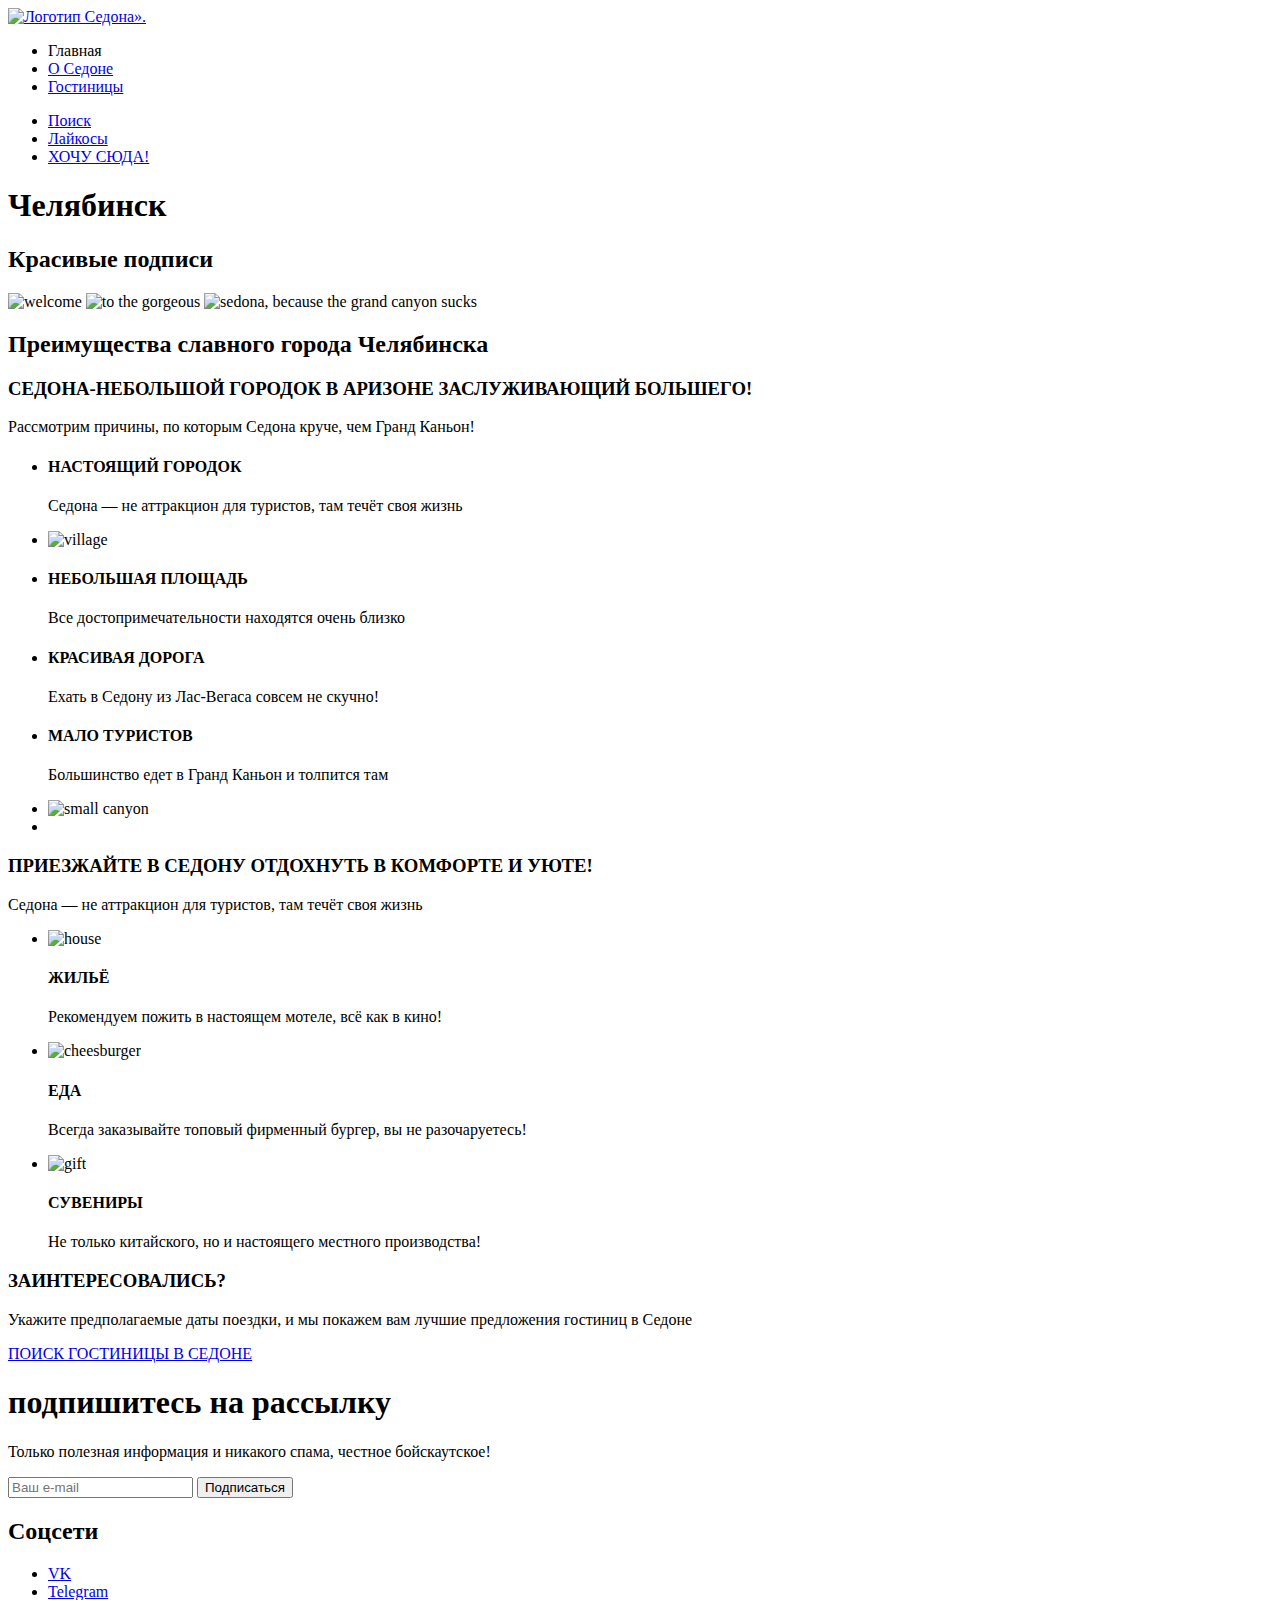
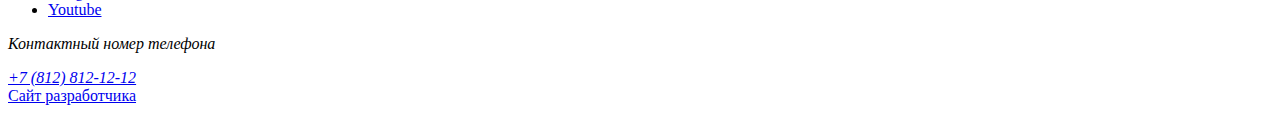
==== index.html @ 9ea4cf7a "Небольшое исправление" ====
<!DOCTYPE html>
<html lang="ru">
  <head>
    <meta charset="utf-8">
    <title>HTML Academy: Седона</title>
  </head>
  <body>
    <header class="page-header">
      <nav class="navigation">
         <a class="navigation-logo" href="index.html">
          <img class="page-header-logo" alt="Логотип Седона»." src="#">
        </a>
        <ul class="navigation-list">
          <li class="navigation-item">
            <a class="navigation-link-current" title="Вы на главной странице">Главная</a>
          </li>
          <li class="navigation-item">
            <a class="navigation-link" href="#">О&nbsp;Седоне</a>
          </li>
          <li class="navigation-item">
            <a class="navigation-link" href="catalog.html">Гостиницы</a>
          </li>
        </ul>
        <ul class="navigation-list">
          <li class="navigation-item">
            <a class="navigation-link" href="#">
              <span class="visually-hidden">
                Поиск</span>
            </a>
          </li>
          <li class="navigation-item">
            <a class="navigation-link" href="#">
              <span class="visually-hidden">
              Лайкосы</span>
            </a>
          </li>
          <li class="navigation-item">
            <a class="brown-button" href="#">ХОЧУ СЮДА!</a>
          </li>
        </ul>
      </nav>
    </header>
    <main class="main-index">
      <h1 class="visually hidden">Челябинск</h1>
      <section class="main-header main-backgroun-img">
        <h2 class="visually hidden">Красивые подписи</h2>
        <img class="logo" src="#" alt="welcome">
        <img class="logo" src="#" alt="to the gorgeous">
        <img class="logo" src="#" alt="sedona, because the grand canyon sucks">
      </section>
      <section class="advantages">
        <h2 class="visually-hidden">Преимущества славного города Челябинска</h2>
        <section class="advantages-text">
          <h3>СЕДОНА-НЕБОЛЬШОЙ ГОРОДОК В АРИЗОНЕ ЗАСЛУЖИВАЮЩИЙ БОЛЬШЕГО!</h3>
          <p>Рассмотрим причины, по которым Седона круче, чем Гранд Каньон!</p>
        </section>
        <ul class="advantages-list ">
          <li class="advantages-item dividing-line">
            <h4 class="advantages-title ">НАСТОЯЩИЙ ГОРОДОК</h4>
            <p class="advantages-description">Седона — не аттракцион для туристов, там течёт своя жизнь</p>
          </li>
          <li class="advantages-item">
            <img class="advantages-img" src="#" alt="village">
          </li>
          <li class="advantages-item dividing-line">
            <h4 class="advantages-title">НЕБОЛЬШАЯ ПЛОЩАДЬ</h4>
            <p class="advantages-description">Все достопримечательности находятся очень близко</p>
          </li>
          <li class="advantages-item dividing-line">
            <h4 class="advantages-title">КРАСИВАЯ ДОРОГА</h4>
            <p class="advantages-description">Ехать в Седону из Лас-Вегаса совсем не скучно!</p>
          </li>
          <li class="advantages-item dividing-line">
            <h4 class="advantages-title">МАЛО ТУРИСТОВ</h4>
            <p class="advantages-description">Большинство едет в Гранд Каньон и толпится там</p>
          </li>
          <li class="advantages-item">
            <img class="advantages-img" src="#" alt="small canyon">
          </li>
          <li class="advantages-item">
        </ul>
        <section>
          <h3>ПРИЕЗЖАЙТЕ В СЕДОНУ ОТДОХНУТЬ В КОМФОРТЕ И УЮТЕ!</h3>
          <p>Седона — не аттракцион для туристов, там течёт своя жизнь</p>
        </section>
        <ul class="advantages-item">
          <li class="advantages-item">
            <img class="avantages-logo" src="#" alt="house">
            <h4 class="advantages-title">ЖИЛЬЁ</h4>
            <p class="advantages-description">Рекомендуем пожить в настоящем мотеле,
              всё как в кино!</p>
          </li>
          <li class="advantages-item">
            <img class="avantages-logo" src="#" alt="cheesburger">
            <h4 class="advantages-title">ЕДА</h4>
            <p class="advantages-description">Всегда заказывайте
              топовый фирменный бургер, вы не разочаруетесь!</p>
          </li>
          <li class="advantages-item">
            <img class="avantages-logo" src="#" alt="gift">
            <h4 class="advantages-title">СУВЕНИРЫ</h4>
            <p class="advantages-description">Не только китайского,
              но и настоящего местного производства!</p>
          </li>
        </ul>
      </section>
      <section>
        <h3>ЗАИНТЕРЕСОВАЛИСЬ?</h3>
        <p>Укажите предполагаемые даты поездки, и мы покажем вам лучшие предложения гостиниц в Седоне</p>
        <a class="search-link" href="catalog.html">ПОИСК ГОСТИНИЦЫ В СЕДОНЕ</a>
      </section>
    </main>
    <footer class="page-footer">
      <form class="footer-newsletter footer-newsletter-background" action="https://echo.htmlacademy.ru/" method="post">
        <h1>подпишитесь на рассылку</h1>
        <p>Только полезная информация и никакого спама, честное бойскаутское!</p>
        <input class="field"  placeholder="Ваш e-mail" type="email" name="newsletter-email">
        <button class="footer-newsletter-button" type="submit">Подписаться</button>
      </form>
      <section class="footer-social">
        <h2 class="page-footer-title visually-hidden">Соцсети</h2>
        <ul class="footer-social-list">
          <li class="footer-social-item">
            <a class="button" href="https://vk.com/htmlacademy">
              <span class="visually-hidden">VK</span>
            </a>
          </li>
          <li class="footer-social-item">
            <a class="button" href="https://t.me/htmlacademy">
              <span class="visually-hidden">Telegram</span>
            </a>
          </li>
          <li class="footer-social-item">
            <a class="button" href="https://www.youtube.com/user/htmlacademyru">
              <span class="visually-hidden">Youtube</span>
            </a>
          </li>
        </ul>
      </section>
      <address class="footer-contacts-address">
        <p class="visually-hidden">Контактный номер телефона</p>
        <a class="footer-contacts-phone" href="tel:+78128121212">+7 (812) 812-12-12</a>
      </address>
      <a class="footer-contact-developer" href="https://htmlacademy.ru">
        <span class="visualyy-hidden">
        Сайт разработчика</span>
      </a>
    </footer>
   </body>
</html>
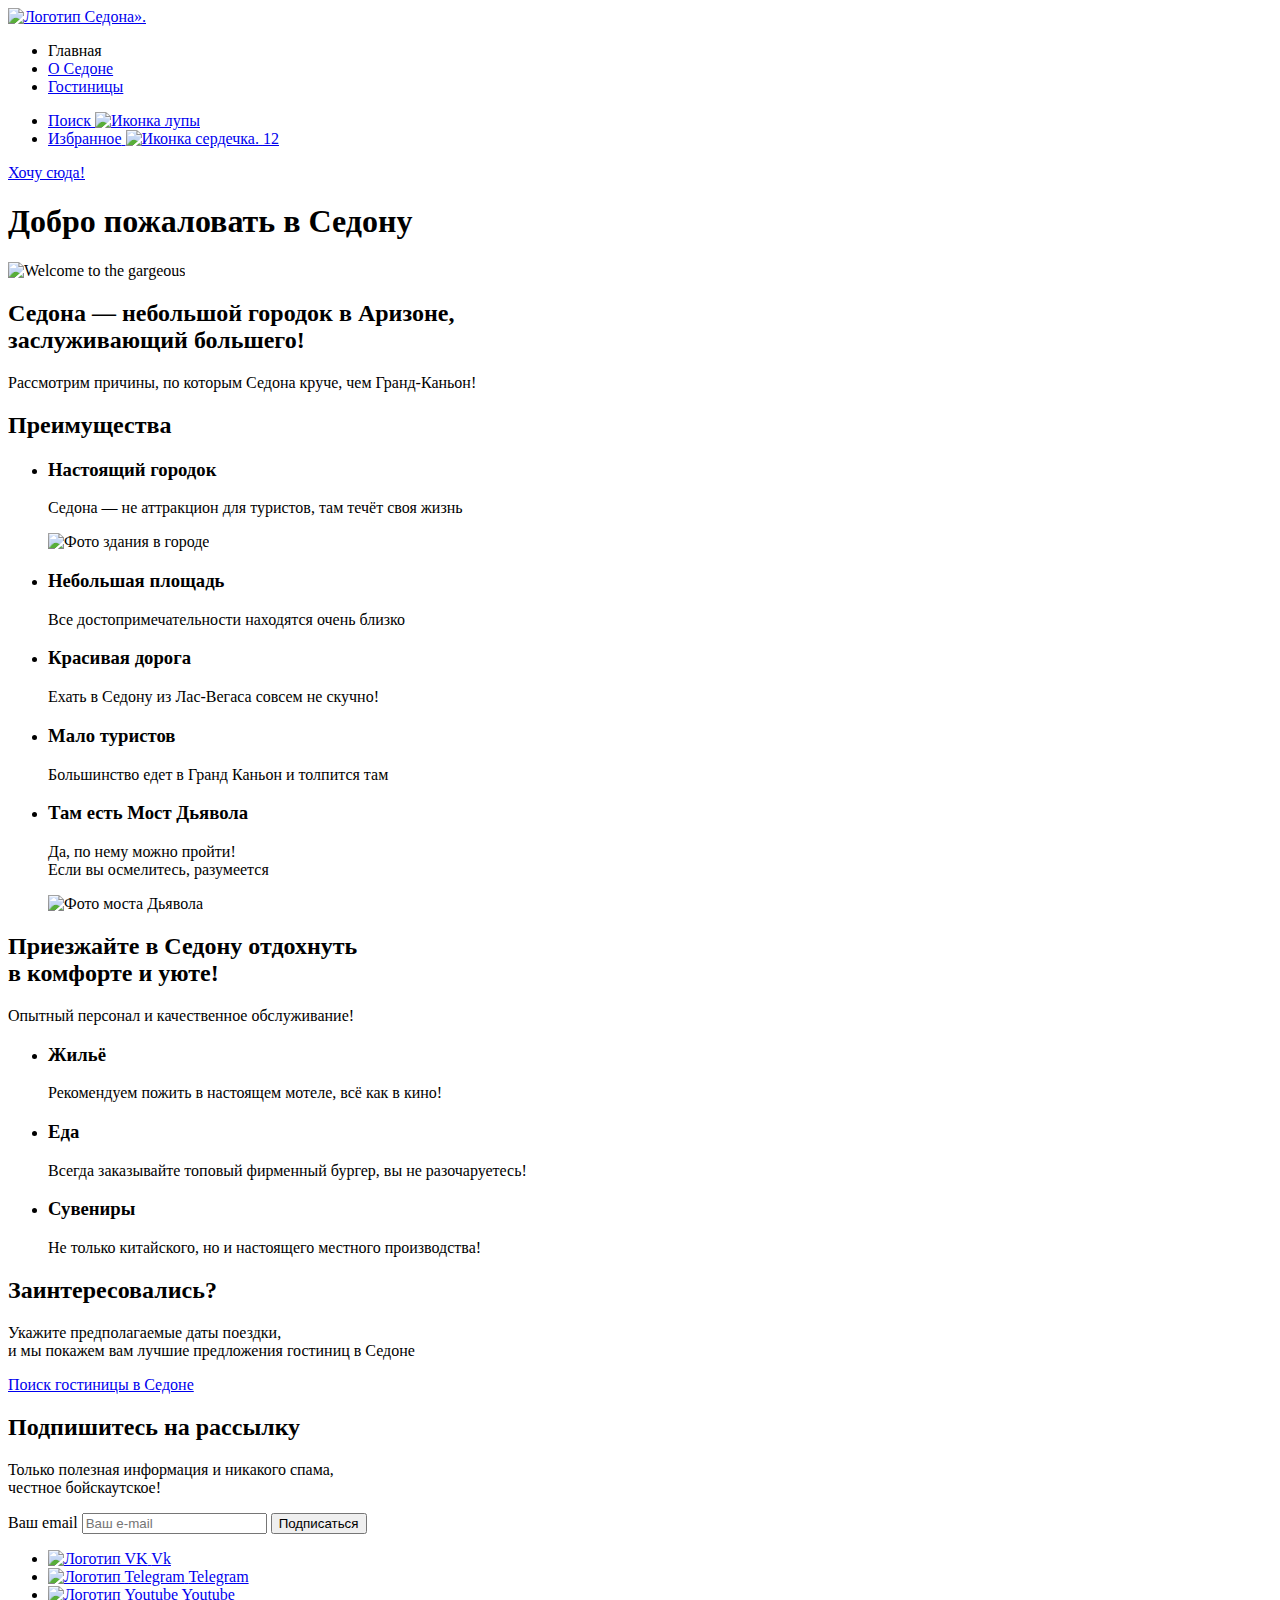
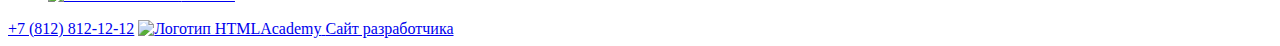
==== commit 6e7e73f8: "Вторая првка index.html" ====
--- a/index.html
+++ b/index.html
@@ -12,7 +12,7 @@
         </a>
         <ul class="navigation-list">
           <li class="navigation-item">
-            <a class="navigation-link-current" title="Вы на главной странице">Главная</a>
+            <a class="navigation-link navigation-link-current" title="Вы на главной странице">Главная</a>
           </li>
           <li class="navigation-item">
             <a class="navigation-link" href="#">О&nbsp;Седоне</a>
@@ -21,130 +21,147 @@
             <a class="navigation-link" href="catalog.html">Гостиницы</a>
           </li>
         </ul>
-        <ul class="navigation-list">
-          <li class="navigation-item">
-            <a class="navigation-link" href="#">
+        <ul class="navigation-user-list list-reset">
+          <li class="navigation-user-item">
+            <a class="navigation-user-link navigation-user-link-search" href="#">
               <span class="visually-hidden">
                 Поиск</span>
+                <img src="#" width="20" height="20" alt="Иконка лупы">
             </a>
           </li>
-          <li class="navigation-item">
-            <a class="navigation-link" href="#">
+          <li class="navigation-user-item">
+            <a class="navigation-user-link navigation-user-link-favorites" href="#">
               <span class="visually-hidden">
-              Лайкосы</span>
+              Избранное</span>
+              <img src="#" width="20" height="20" alt="Иконка сердечка.">
+              <span class="navigation-user-link-favorites-num">12</span>
             </a>
           </li>
-          <li class="navigation-item">
-            <a class="brown-button" href="#">ХОЧУ СЮДА!</a>
+        </ul>
+        <a class="button navigation-button" href="#">Хочу сюда!</a>
+      </nav>
+    </header>
+    <main class="main">
+      <section class="intro">
+        <h1 class="visually-hidden">Добро пожаловать в Седону</h1>
+        <div class="intro-img">
+          <img src="#" width="458" height="352" alt="Welcome to the gargeous">
+        </div>
+      </section>
+      <section class="advantages">
+        <div class="page-description">
+          <h2 class="page-title">Седона — небольшой городок в Аризоне, <br>заслуживающий большего!</h2>
+          <p class="page-text">Рассмотрим причины, по которым Седона круче, чем Гранд-Каньон!</p>
+        </div>
+        <h2 class="visually-hidden">Преимущества</h2>
+        <ul class="advantages-list list-reset">
+          <li class="advantages-item advantages-item-full">
+            <div class="advantages-container">
+              <div class="advantages-content">
+                <h3 class="advantages-title">Настоящий городок</h3>
+                <p class="advantages-text">Седона — не аттракцион для туристов, там течёт своя жизнь</p>
+              </div>
+              <div class="advantages-image">
+                <img src="#" alt="Фото здания в городе" width="800" height="384">
+              </div>
+            </div>
+          </li>
+          <li class="advantages-item">
+            <div class="advantages-content">
+              <h3 class="advantages-title">Небольшая площадь</h3>
+              <p class="advantages-text">Все достопримечательности находятся очень близко</p>
+            </div>
+          </li>
+          <li class="advantages-item">
+            <div class="advantages-content">
+              <h3 class="advantages-title">Красивая дорога</h3>
+              <p class="advantages-text">Ехать в Седону из Лас-Вегаса совсем не скучно!</p>
+            </div>
+          </li>
+          <li class="advantages-item">
+            <div class="advantages-content">
+              <h3 class="advantages-title">Мало туристов</h3>
+              <p class="advantages-text">Большинство едет в Гранд Каньон и толпится там</p>
+            </div>
+          </li>
+          <li class="advantages-item advantages-item-full">
+            <div class="advantages-container">
+              <div class="advantages-content">
+                <h3 class="advantages-title">Там есть Мост Дьявола</h3>
+                <p class="advantages-text">Да, по нему можно пройти! <br>Если вы осмелитесь, разумеется</p>
+              </div>
+              <div class="advantages-image">
+                <img src="#" alt="Фото моста Дьявола" width="800" height="384">
+              </div>
+            </div>
           </li>
         </ul>
-      </nav>
-    </header>
-    <main class="main-index">
-      <h1 class="visually hidden">Челябинск</h1>
-      <section class="main-header main-backgroun-img">
-        <h2 class="visually hidden">Красивые подписи</h2>
-        <img class="logo" src="#" alt="welcome">
-        <img class="logo" src="#" alt="to the gorgeous">
-        <img class="logo" src="#" alt="sedona, because the grand canyon sucks">
-      </section>
-      <section class="advantages">
-        <h2 class="visually-hidden">Преимущества славного города Челябинска</h2>
-        <section class="advantages-text">
-          <h3>СЕДОНА-НЕБОЛЬШОЙ ГОРОДОК В АРИЗОНЕ ЗАСЛУЖИВАЮЩИЙ БОЛЬШЕГО!</h3>
-          <p>Рассмотрим причины, по которым Седона круче, чем Гранд Каньон!</p>
-        </section>
-        <ul class="advantages-list ">
-          <li class="advantages-item dividing-line">
-            <h4 class="advantages-title ">НАСТОЯЩИЙ ГОРОДОК</h4>
-            <p class="advantages-description">Седона — не аттракцион для туристов, там течёт своя жизнь</p>
+        <div class="page-description page-description-services">
+          <h2 class="page-title">Приезжайте в Седону отдохнуть <br>в комфорте и уюте!</h2>
+          <p class="page-text">Опытный персонал и качественное обслуживание!</p>
+        </div>
+        <ul class="advantages-list advantages-list-services list-reset">
+          <li class="advantages-item">
+            <div class="advantages-content advantages-content-home">
+              <h3 class="advantages-title">Жильё</h3>
+              <p class="advantages-text">Рекомендуем пожить в настоящем мотеле, всё как в кино!</p>
+            </div>
           </li>
           <li class="advantages-item">
-            <img class="advantages-img" src="#" alt="village">
-          </li>
-          <li class="advantages-item dividing-line">
-            <h4 class="advantages-title">НЕБОЛЬШАЯ ПЛОЩАДЬ</h4>
-            <p class="advantages-description">Все достопримечательности находятся очень близко</p>
-          </li>
-          <li class="advantages-item dividing-line">
-            <h4 class="advantages-title">КРАСИВАЯ ДОРОГА</h4>
-            <p class="advantages-description">Ехать в Седону из Лас-Вегаса совсем не скучно!</p>
-          </li>
-          <li class="advantages-item dividing-line">
-            <h4 class="advantages-title">МАЛО ТУРИСТОВ</h4>
-            <p class="advantages-description">Большинство едет в Гранд Каньон и толпится там</p>
+            <div class="advantages-content advantages-content-food">
+              <h3 class="advantages-title">Еда</h3>
+              <p class="advantages-text">Всегда заказывайте топовый фирменный бургер, вы не разочаруетесь!</p>
+            </div>
           </li>
           <li class="advantages-item">
-            <img class="advantages-img" src="#" alt="small canyon">
-          </li>
-          <li class="advantages-item">
-        </ul>
-        <section>
-          <h3>ПРИЕЗЖАЙТЕ В СЕДОНУ ОТДОХНУТЬ В КОМФОРТЕ И УЮТЕ!</h3>
-          <p>Седона — не аттракцион для туристов, там течёт своя жизнь</p>
-        </section>
-        <ul class="advantages-item">
-          <li class="advantages-item">
-            <img class="avantages-logo" src="#" alt="house">
-            <h4 class="advantages-title">ЖИЛЬЁ</h4>
-            <p class="advantages-description">Рекомендуем пожить в настоящем мотеле,
-              всё как в кино!</p>
-          </li>
-          <li class="advantages-item">
-            <img class="avantages-logo" src="#" alt="cheesburger">
-            <h4 class="advantages-title">ЕДА</h4>
-            <p class="advantages-description">Всегда заказывайте
-              топовый фирменный бургер, вы не разочаруетесь!</p>
-          </li>
-          <li class="advantages-item">
-            <img class="avantages-logo" src="#" alt="gift">
-            <h4 class="advantages-title">СУВЕНИРЫ</h4>
-            <p class="advantages-description">Не только китайского,
-              но и настоящего местного производства!</p>
+            <div class="advantages-content advantages-content-souvenirs">
+              <h3 class="advantages-title">Сувениры</h3>
+              <p class="advantages-text">Не только китайского, но и настоящего местного производства!</p>
+            </div>
           </li>
         </ul>
       </section>
-      <section>
-        <h3>ЗАИНТЕРЕСОВАЛИСЬ?</h3>
-        <p>Укажите предполагаемые даты поездки, и мы покажем вам лучшие предложения гостиниц в Седоне</p>
-        <a class="search-link" href="catalog.html">ПОИСК ГОСТИНИЦЫ В СЕДОНЕ</a>
+      <section class="search">
+        <h2 class="search-title page-title">Заинтересовались?</h2>
+        <p class="search-text page-text">Укажите предполагаемые даты поездки,<br>и мы покажем вам лучшие предложения гостиниц в Седоне</p>
+        <a class="button search-button" href="#">Поиск гостиницы в Седоне</a>
+      </section>
+      <section class="subscribe subscribe-home">
+        <h2 class="subscribe-title page-title">Подпишитесь на рассылку</h2>
+        <p class="subscribe-text page-text">Только полезная информация и никакого спама, <br>честное бойскаутское!</p>
+        <form class="subscribe-form" action="http://echo.htmlacademy.ru" method="POST">
+          <label class="visually-hidden" for="email">Ваш email</label>
+          <input class="subscribe-input form-input" id="email" name="email" type="email" placeholder="Ваш e-mail" required>
+          <button class="button button-light subscribe-button" type="submit">Подписаться</button>
+        </form>
       </section>
     </main>
     <footer class="page-footer">
-      <form class="footer-newsletter footer-newsletter-background" action="https://echo.htmlacademy.ru/" method="post">
-        <h1>подпишитесь на рассылку</h1>
-        <p>Только полезная информация и никакого спама, честное бойскаутское!</p>
-        <input class="field"  placeholder="Ваш e-mail" type="email" name="newsletter-email">
-        <button class="footer-newsletter-button" type="submit">Подписаться</button>
-      </form>
-      <section class="footer-social">
-        <h2 class="page-footer-title visually-hidden">Соцсети</h2>
-        <ul class="footer-social-list">
-          <li class="footer-social-item">
-            <a class="button" href="https://vk.com/htmlacademy">
-              <span class="visually-hidden">VK</span>
-            </a>
-          </li>
-          <li class="footer-social-item">
-            <a class="button" href="https://t.me/htmlacademy">
-              <span class="visually-hidden">Telegram</span>
-            </a>
-          </li>
-          <li class="footer-social-item">
-            <a class="button" href="https://www.youtube.com/user/htmlacademyru">
-              <span class="visually-hidden">Youtube</span>
-            </a>
-          </li>
-        </ul>
-      </section>
-      <address class="footer-contacts-address">
-        <p class="visually-hidden">Контактный номер телефона</p>
-        <a class="footer-contacts-phone" href="tel:+78128121212">+7 (812) 812-12-12</a>
-      </address>
-      <a class="footer-contact-developer" href="https://htmlacademy.ru">
-        <span class="visualyy-hidden">
-        Сайт разработчика</span>
-      </a>
+      <ul class="footer-social social list-reset">
+        <li class="social-item">
+          <a class="social-link" href="https://vk.com/htmlacademy">
+            <img src="#" width="48" height="41" alt="Логотип VK">
+            <span class="visually-hidden">Vk</span>
+          </a>
+        </li>
+        <li class="social-item">
+          <a class="social-link" href="https://t.me/htmlacademy">
+            <img src="#" width="48" height="41" alt="Логотип Telegram">
+            <span class="visually-hidden">Telegram</span>
+          </a>
+        </li>
+        <li class="social-item">
+          <a class="social-link" href="https://www.youtube.com/user/htmlacademyru">
+            <img src="#" width="48" height="41" alt="Логотип Youtube">
+            <span class="visually-hidden">Youtube</span>
+          </a>
+        </li>
+      </ul>
+        <a class="footer-contacts-phone" title="контактный номер телефона" href="tel:+78128121212">+7 (812) 812-12-12</a>
+        <a class="footer-developer" href="https://htmlacademy.ru/">
+          <img src="#" width="115" height="34" alt="Логотип HTMLAcademy">
+          <span class="visually-hidden">Сайт разработчика</span>
+        </a>
     </footer>
    </body>
 </html>
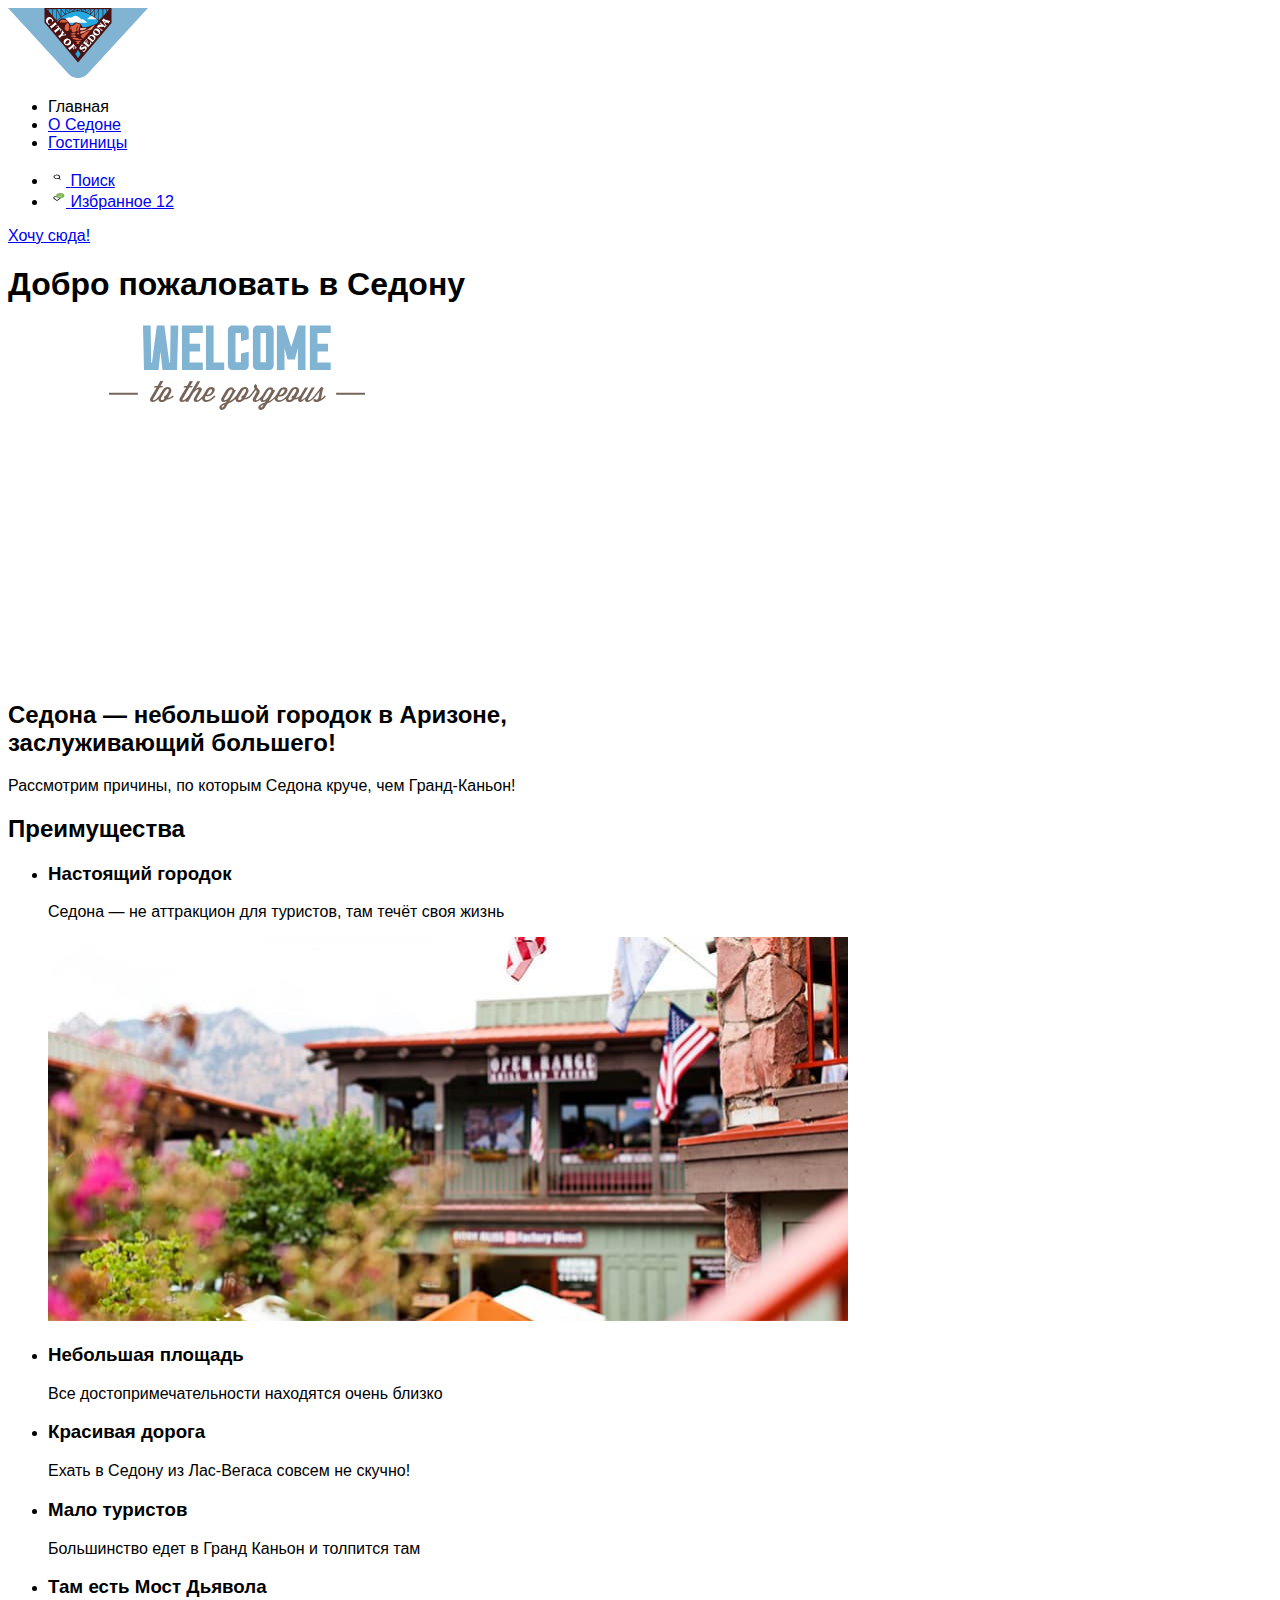
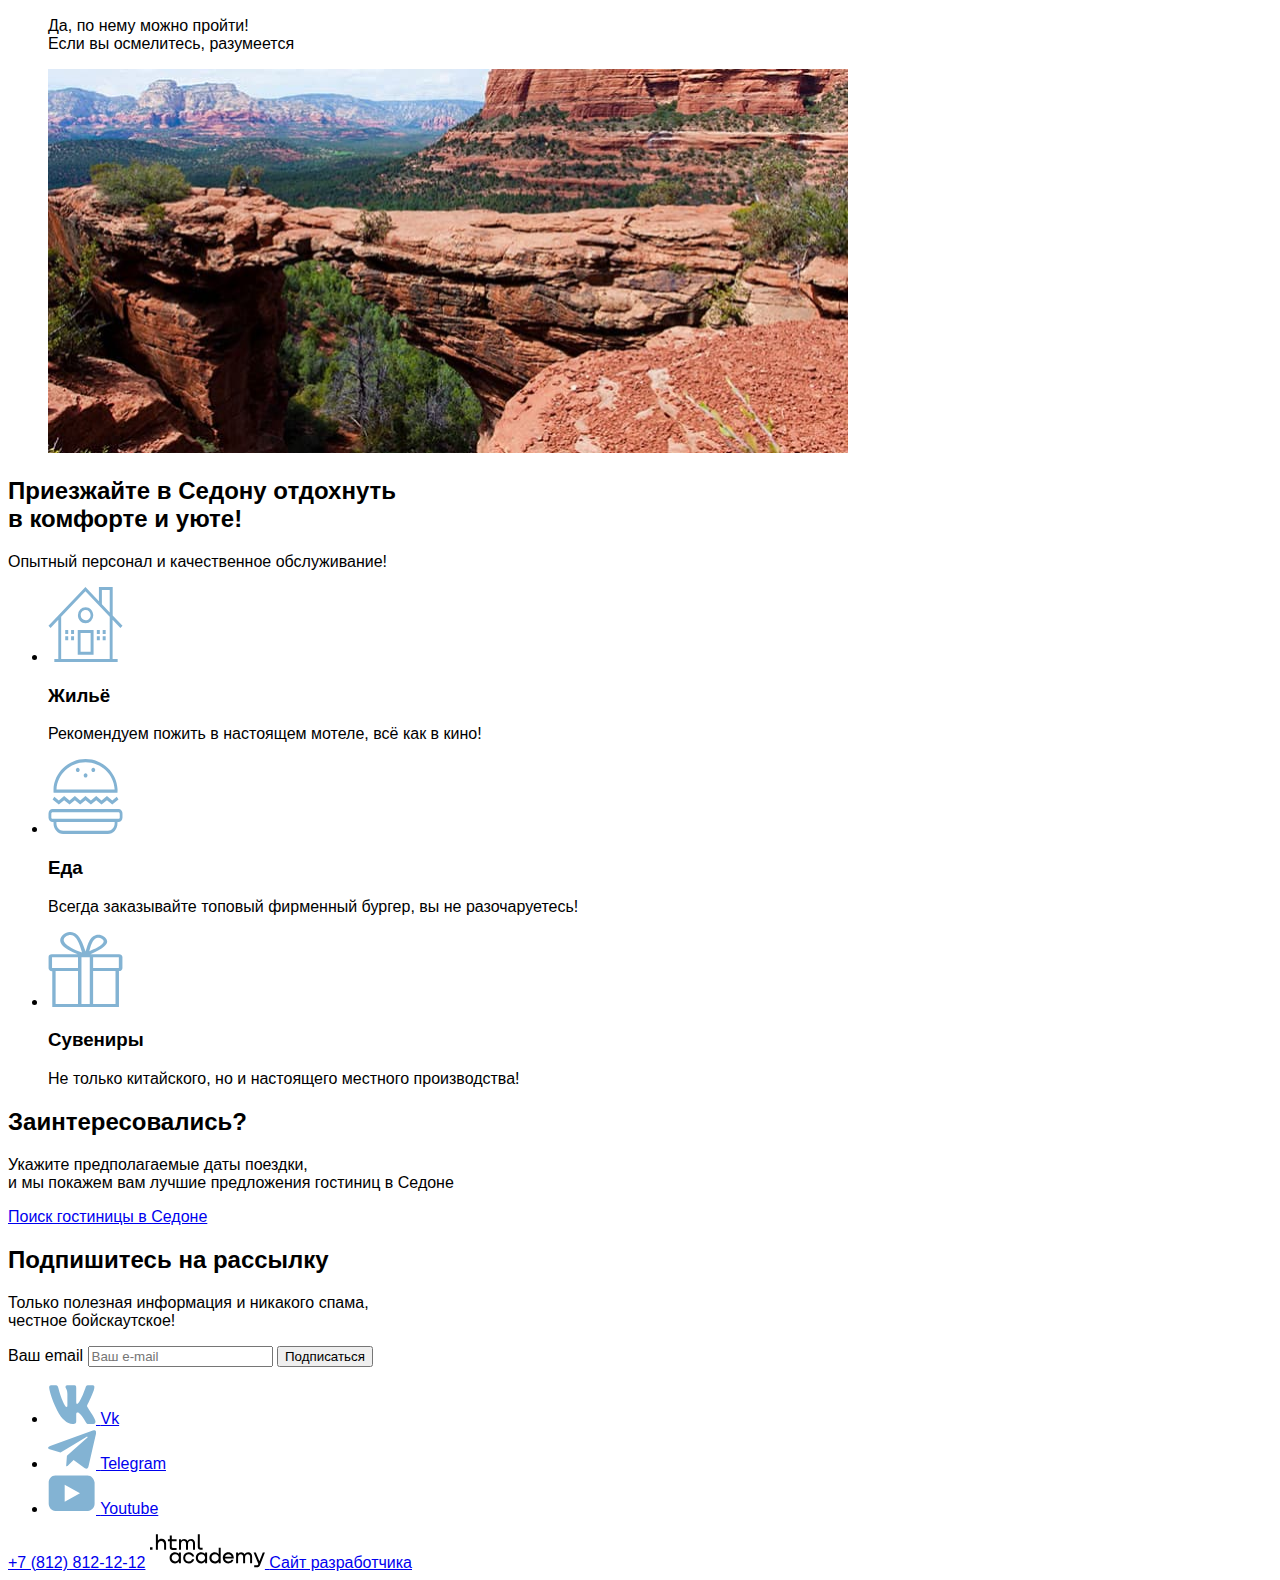
==== commit a08dabd6: "Добавление контентных изображений" ====
--- a/index.html
+++ b/index.html
@@ -3,12 +3,13 @@
   <head>
     <meta charset="utf-8">
     <title>HTML Academy: Седона</title>
+    <link rel="stylesheet" href="styles/styles.css">
   </head>
   <body>
     <header class="page-header">
       <nav class="navigation">
          <a class="navigation-logo" href="index.html">
-          <img class="page-header-logo" alt="Логотип Седона»." src="#">
+          <img class="page-header-logo" alt="Логотип Седона»." src="images/logo_sedona.svg" width="140" height="70">
         </a>
         <ul class="navigation-list">
           <li class="navigation-item">
@@ -24,16 +25,14 @@
         <ul class="navigation-user-list list-reset">
           <li class="navigation-user-item">
             <a class="navigation-user-link navigation-user-link-search" href="#">
-              <span class="visually-hidden">
-                Поиск</span>
-                <img src="#" width="20" height="20" alt="Иконка лупы">
+              <img class="logo-link-serch" src="images/search_logo.svg" alt="Иконка поиска" width="18" height="18">
+              <span class="visually-hidden">Поиск</span>
             </a>
           </li>
           <li class="navigation-user-item">
             <a class="navigation-user-link navigation-user-link-favorites" href="#">
-              <span class="visually-hidden">
-              Избранное</span>
-              <img src="#" width="20" height="20" alt="Иконка сердечка.">
+              <img class="logo-link-favourites" src="images/like_logo.svg" alt="Иконка избранного" width="18" height="17">
+              <span class="visually-hidden">Избранное</span>
               <span class="navigation-user-link-favorites-num">12</span>
             </a>
           </li>
@@ -45,7 +44,7 @@
       <section class="intro">
         <h1 class="visually-hidden">Добро пожаловать в Седону</h1>
         <div class="intro-img">
-          <img src="#" width="458" height="352" alt="Welcome to the gargeous">
+          <img src="images/welcome_to_sedona_image.svg" width="458" height="352" alt="Welcome to the gargeous">
         </div>
       </section>
       <section class="advantages">
@@ -62,7 +61,7 @@
                 <p class="advantages-text">Седона — не аттракцион для туристов, там течёт своя жизнь</p>
               </div>
               <div class="advantages-image">
-                <img src="#" alt="Фото здания в городе" width="800" height="384">
+                <img src="images/real_city.jpg" alt="Фото здания в городе" width="800" height="384">
               </div>
             </div>
           </li>
@@ -91,7 +90,7 @@
                 <p class="advantages-text">Да, по нему можно пройти! <br>Если вы осмелитесь, разумеется</p>
               </div>
               <div class="advantages-image">
-                <img src="#" alt="Фото моста Дьявола" width="800" height="384">
+                <img src="images/hall_bridge.jpg" alt="Фото моста Дьявола" width="800" height="384">
               </div>
             </div>
           </li>
@@ -103,18 +102,21 @@
         <ul class="advantages-list advantages-list-services list-reset">
           <li class="advantages-item">
             <div class="advantages-content advantages-content-home">
+              <img src="images/advantages_house.svg" width="75" height="75" alt="Дом">
               <h3 class="advantages-title">Жильё</h3>
               <p class="advantages-text">Рекомендуем пожить в настоящем мотеле, всё как в кино!</p>
             </div>
           </li>
           <li class="advantages-item">
             <div class="advantages-content advantages-content-food">
+              <img src="images/advantages_food.svg" width="75" height="75" alt="Бургер">
               <h3 class="advantages-title">Еда</h3>
               <p class="advantages-text">Всегда заказывайте топовый фирменный бургер, вы не разочаруетесь!</p>
             </div>
           </li>
           <li class="advantages-item">
             <div class="advantages-content advantages-content-souvenirs">
+              <img src="images/advantages_gift.svg" width="75" height="75" alt="Подарок">
               <h3 class="advantages-title">Сувениры</h3>
               <p class="advantages-text">Не только китайского, но и настоящего местного производства!</p>
             </div>
@@ -140,26 +142,26 @@
       <ul class="footer-social social list-reset">
         <li class="social-item">
           <a class="social-link" href="https://vk.com/htmlacademy">
-            <img src="#" width="48" height="41" alt="Логотип VK">
+            <img src="images/vk_logo.svg" width="48" height="41" alt="Логотип VK">
             <span class="visually-hidden">Vk</span>
           </a>
         </li>
         <li class="social-item">
           <a class="social-link" href="https://t.me/htmlacademy">
-            <img src="#" width="48" height="41" alt="Логотип Telegram">
+            <img src="images/telegram_logo.svg" width="48" height="41" alt="Логотип Telegram">
             <span class="visually-hidden">Telegram</span>
           </a>
         </li>
         <li class="social-item">
           <a class="social-link" href="https://www.youtube.com/user/htmlacademyru">
-            <img src="#" width="48" height="41" alt="Логотип Youtube">
+            <img src="images/youtube_logo.svg" width="48" height="41" alt="Логотип Youtube">
             <span class="visually-hidden">Youtube</span>
           </a>
         </li>
       </ul>
         <a class="footer-contacts-phone" title="контактный номер телефона" href="tel:+78128121212">+7 (812) 812-12-12</a>
         <a class="footer-developer" href="https://htmlacademy.ru/">
-          <img src="#" width="115" height="34" alt="Логотип HTMLAcademy">
+          <img src="images/htmlacademy_logo.svg" width="115" height="34" alt="Логотип HTMLAcademy">
           <span class="visually-hidden">Сайт разработчика</span>
         </a>
     </footer>
--- a/styles/styles.css
+++ b/styles/styles.css
@@ -0,0 +1,45 @@
+@font-face {
+  font-family: "PT Sans";
+  font-style: normal;
+  font-weight: 400;
+  src: url("../fonts/ptsans-400.woff2") format("woff2");
+  font-display: swap;
+}
+
+@font-face {
+  font-family: "PT Sans";
+  font-style: normal;
+  font-weight: 700;
+  src: url("../fonts/ptsans-700.woff2") format("woff2");
+  font-display: swap;
+}
+
+@font-face {
+  font-family: "PT Sans";
+  font-style: italic;
+  font-weight: 400;
+  src: url("../fonts/ptsans-400.woff2") format("woff2");
+  font-display: swap;
+}
+
+@font-face {
+  font-family: "PT Sans";
+  font-style: italic;
+  font-weight: 700;
+  src: url("../fonts/ptsans-700.woff2") format("woff2");
+  font-display: swap;
+}
+
+/* PT Sans Narrow */
+@font-face {
+  font-family: "PT Sans Narrow";
+  font-style: normal;
+  font-weight: 700;
+  src: url("../fonts/ptsans-700.woff2") format("woff2");
+  font-display: swap;
+}
+
+body {
+  font-family: "PT Sans", sans-serif;
+
+}
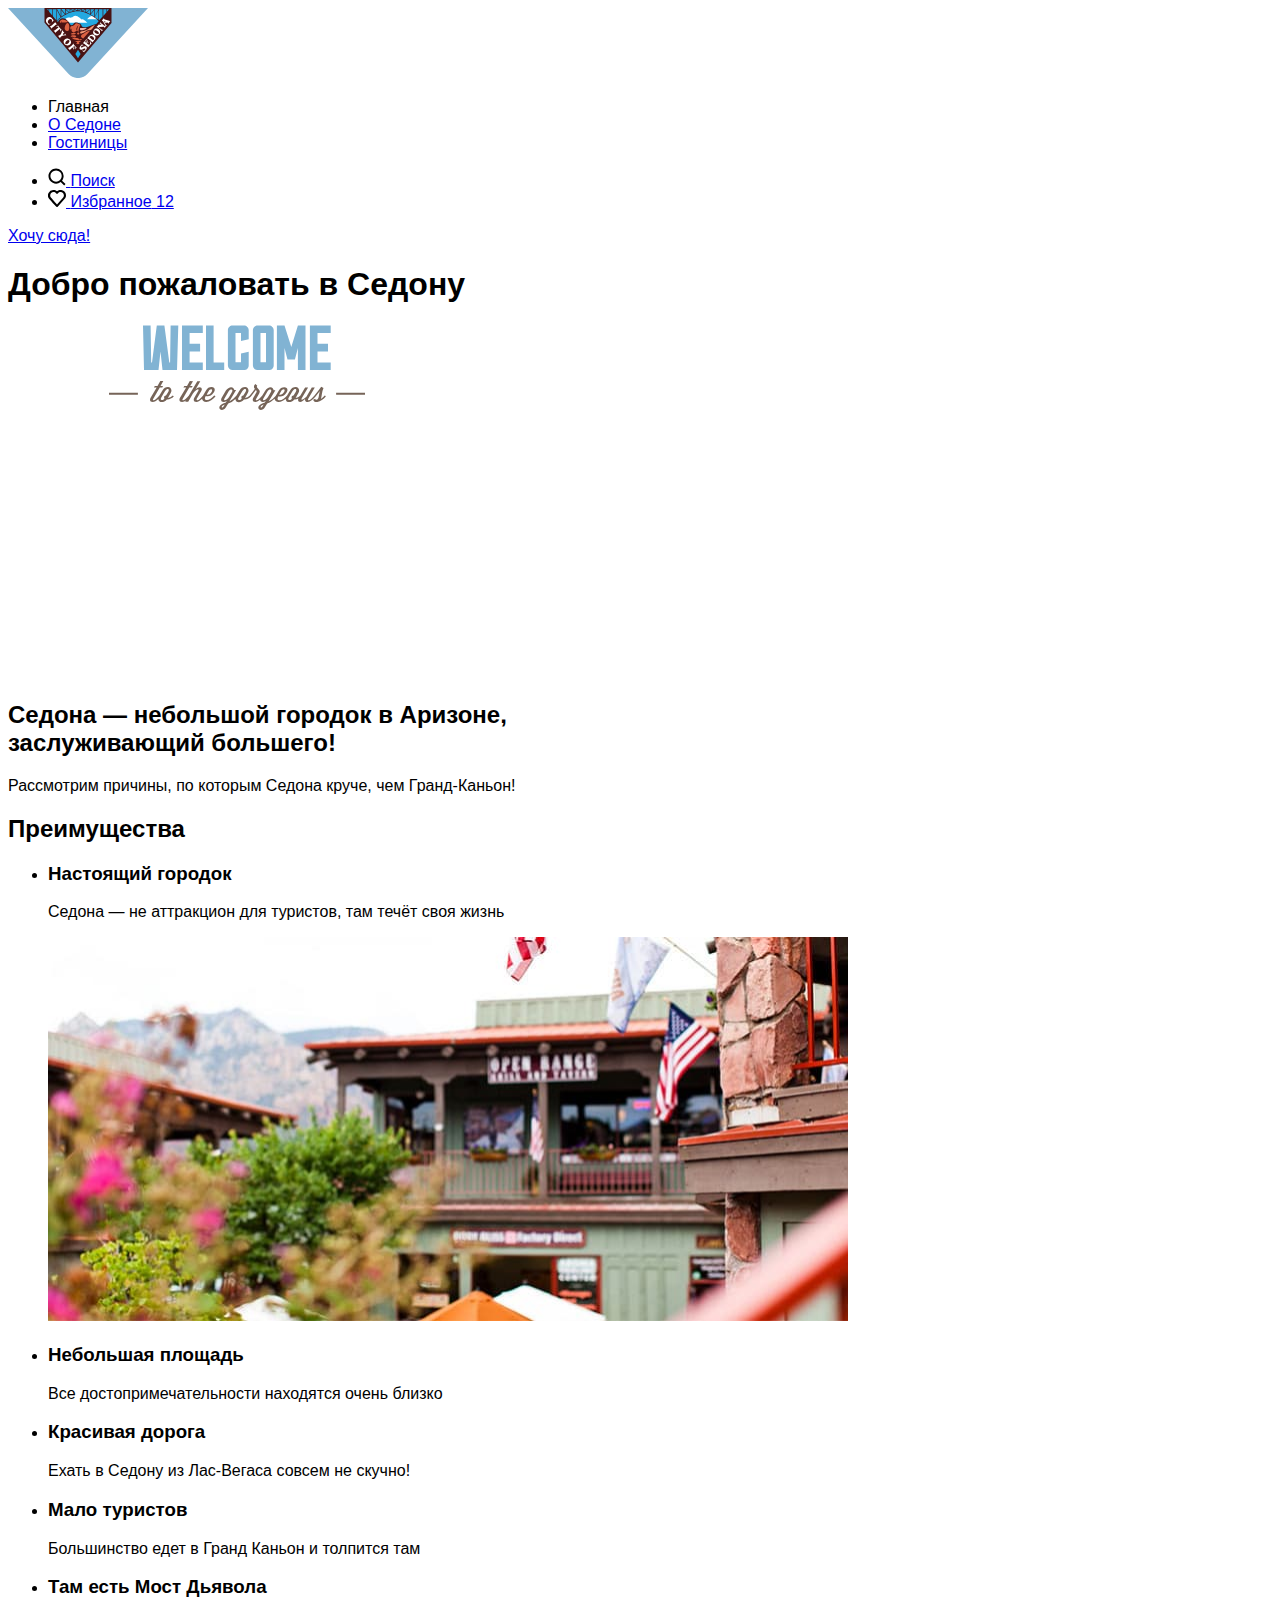
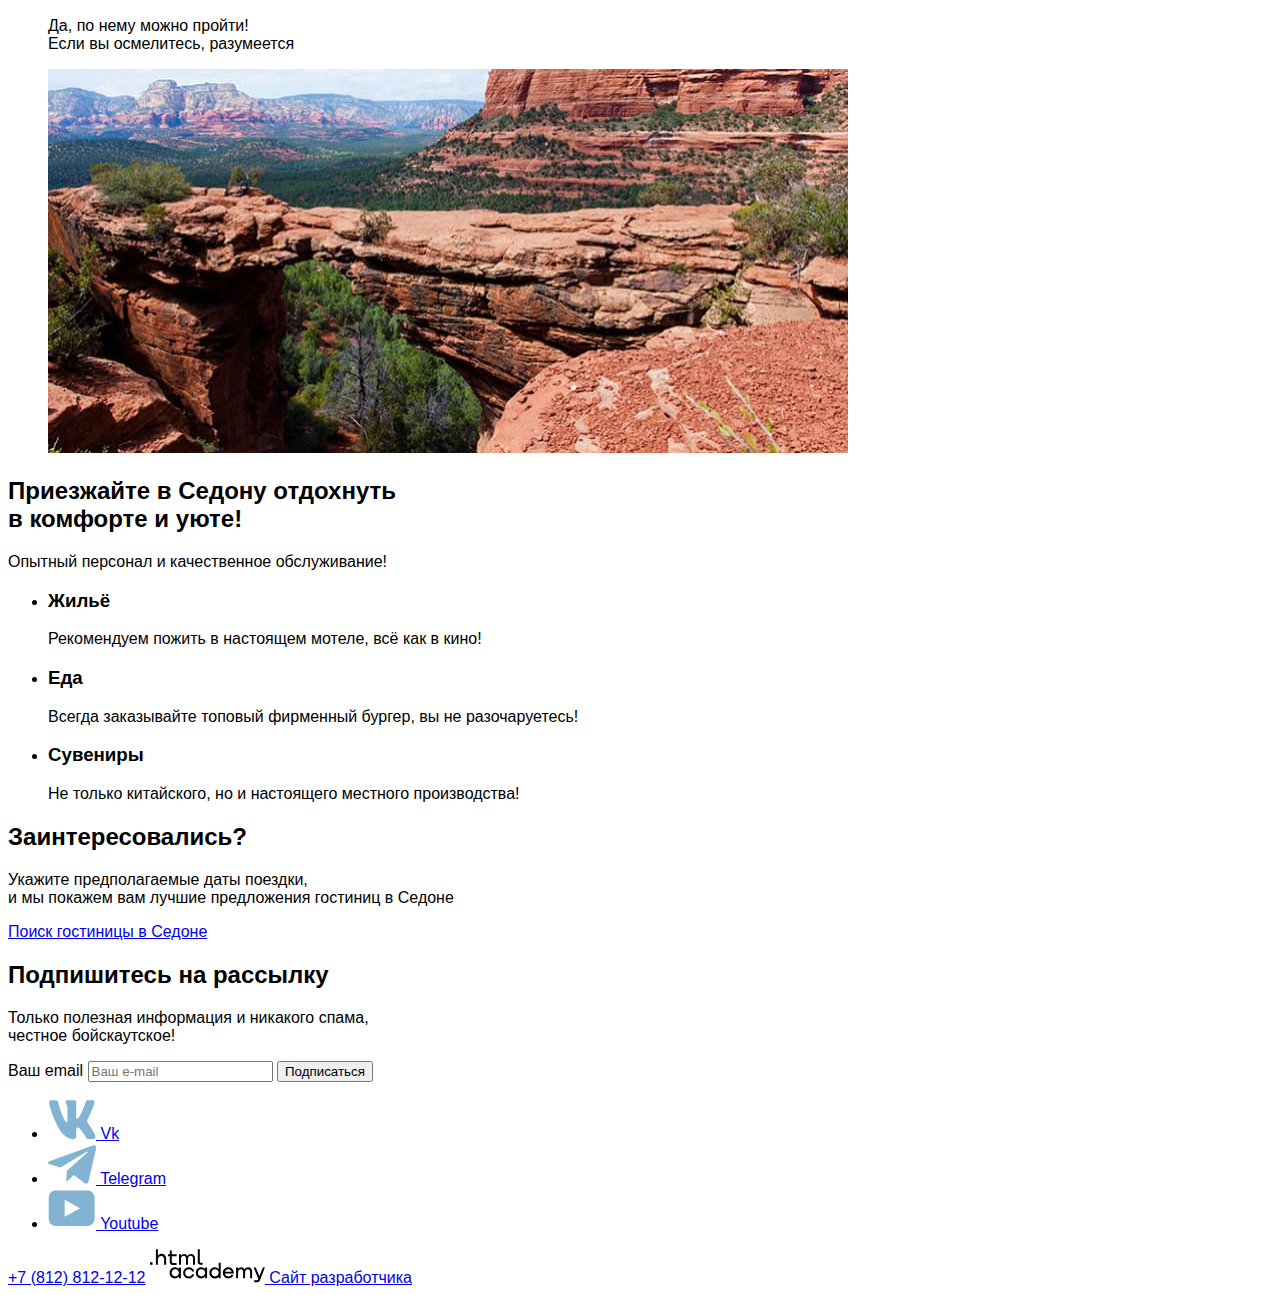
==== commit 9f3d7088: "Исправления по графике" ====
--- a/index.html
+++ b/index.html
@@ -9,7 +9,7 @@
     <header class="page-header">
       <nav class="navigation">
          <a class="navigation-logo" href="index.html">
-          <img class="page-header-logo" alt="Логотип Седона»." src="images/logo_sedona.svg" width="140" height="70">
+          <img alt="Логотип Седона»." src="images/logo_sedona.svg" width="140" height="70">
         </a>
         <ul class="navigation-list">
           <li class="navigation-item">
@@ -25,13 +25,13 @@
         <ul class="navigation-user-list list-reset">
           <li class="navigation-user-item">
             <a class="navigation-user-link navigation-user-link-search" href="#">
-              <img class="logo-link-serch" src="images/search_logo.svg" alt="Иконка поиска" width="18" height="18">
+              <img src="images/logo_search.svg" alt="Иконка поиска" width="18" height="18">
               <span class="visually-hidden">Поиск</span>
             </a>
           </li>
           <li class="navigation-user-item">
             <a class="navigation-user-link navigation-user-link-favorites" href="#">
-              <img class="logo-link-favourites" src="images/like_logo.svg" alt="Иконка избранного" width="18" height="17">
+              <img class="logo-link-favourites" src="images/logo_like.svg" alt="Иконка избранного" width="18" height="17">
               <span class="visually-hidden">Избранное</span>
               <span class="navigation-user-link-favorites-num">12</span>
             </a>
@@ -102,21 +102,18 @@
         <ul class="advantages-list advantages-list-services list-reset">
           <li class="advantages-item">
             <div class="advantages-content advantages-content-home">
-              <img src="images/advantages_house.svg" width="75" height="75" alt="Дом">
               <h3 class="advantages-title">Жильё</h3>
               <p class="advantages-text">Рекомендуем пожить в настоящем мотеле, всё как в кино!</p>
             </div>
           </li>
           <li class="advantages-item">
             <div class="advantages-content advantages-content-food">
-              <img src="images/advantages_food.svg" width="75" height="75" alt="Бургер">
               <h3 class="advantages-title">Еда</h3>
               <p class="advantages-text">Всегда заказывайте топовый фирменный бургер, вы не разочаруетесь!</p>
             </div>
           </li>
           <li class="advantages-item">
             <div class="advantages-content advantages-content-souvenirs">
-              <img src="images/advantages_gift.svg" width="75" height="75" alt="Подарок">
               <h3 class="advantages-title">Сувениры</h3>
               <p class="advantages-text">Не только китайского, но и настоящего местного производства!</p>
             </div>
--- a/styles/styles.css
+++ b/styles/styles.css
@@ -14,31 +14,6 @@
   font-display: swap;
 }
 
-@font-face {
-  font-family: "PT Sans";
-  font-style: italic;
-  font-weight: 400;
-  src: url("../fonts/ptsans-400.woff2") format("woff2");
-  font-display: swap;
-}
-
-@font-face {
-  font-family: "PT Sans";
-  font-style: italic;
-  font-weight: 700;
-  src: url("../fonts/ptsans-700.woff2") format("woff2");
-  font-display: swap;
-}
-
-/* PT Sans Narrow */
-@font-face {
-  font-family: "PT Sans Narrow";
-  font-style: normal;
-  font-weight: 700;
-  src: url("../fonts/ptsans-700.woff2") format("woff2");
-  font-display: swap;
-}
-
 body {
   font-family: "PT Sans", sans-serif;
 
